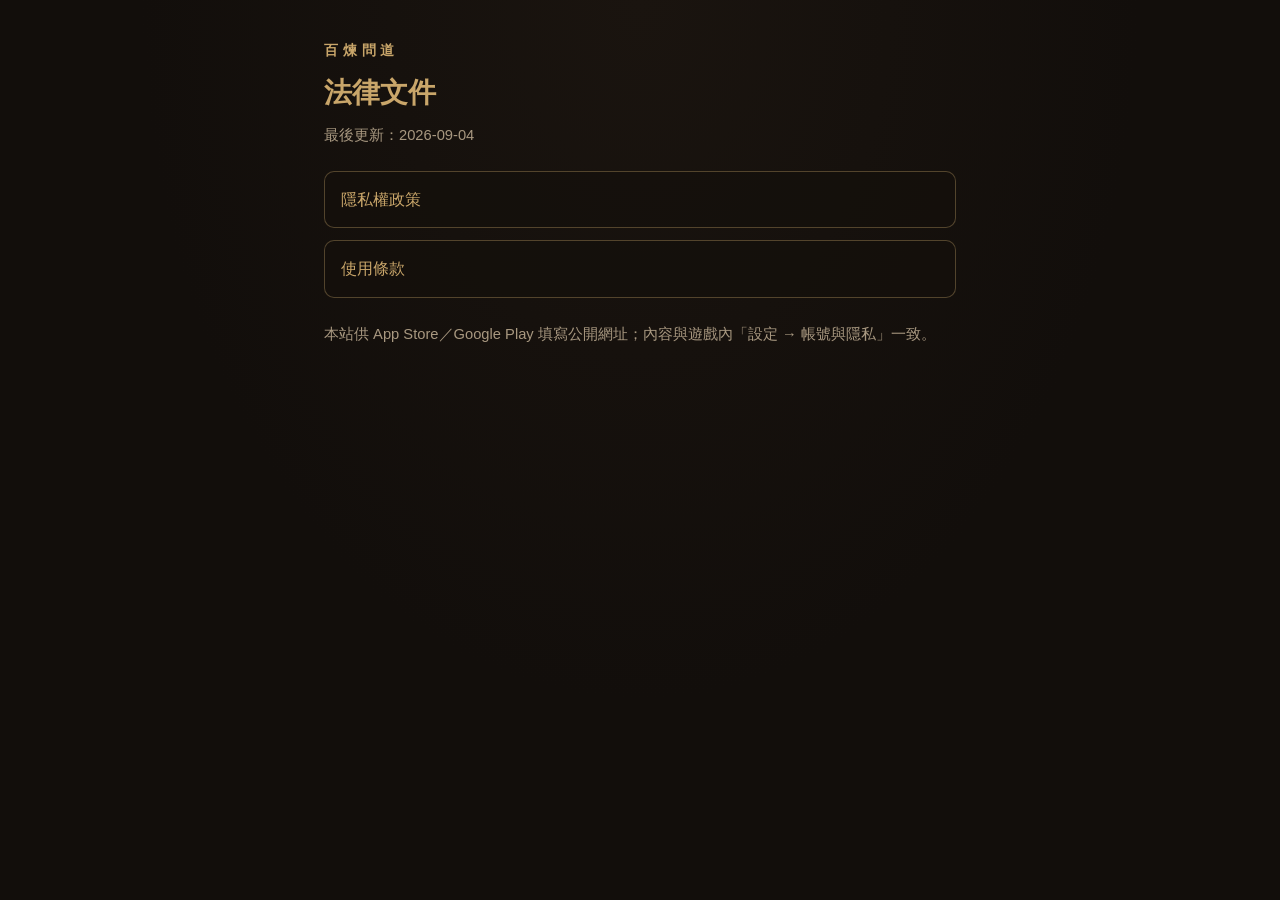
==== index.html @ 907b6d32 "Add 百煉問道 privacy policy and terms pages" ====
<!DOCTYPE html>
<html lang="zh-Hant">
<head>
  <meta charset="utf-8" />
  <meta name="viewport" content="width=device-width, initial-scale=1" />
  <title>百煉問道 · 法律文件</title>
  <link rel="stylesheet" href="styles.css" />
</head>
<body>
  <main>
    <p class="brand">百煉問道</p>
    <h1>法律文件</h1>
    <p class="meta">最後更新：2026-09-04</p>
    <ul class="links">
      <li><a href="privacy.html">隱私權政策</a></li>
      <li><a href="terms.html">使用條款</a></li>
    </ul>
    <p class="note">本站供 App Store／Google Play 填寫公開網址；內容與遊戲內「設定 → 帳號與隱私」一致。</p>
  </main>
</body>
</html>
---- styles.css ----
:root {
  color-scheme: dark;
  --bg: #120e0b;
  --ink: #f0e6d4;
  --muted: #a89880;
  --gold: #c9a66a;
  --line: rgba(201, 166, 106, 0.35);
}
* { box-sizing: border-box; }
body {
  margin: 0;
  font-family: "PingFang TC", "Noto Sans TC", "Helvetica Neue", sans-serif;
  background: radial-gradient(ellipse at top, #1a140f 0%, var(--bg) 55%);
  color: var(--ink);
  line-height: 1.65;
  min-height: 100vh;
}
main {
  max-width: 42rem;
  margin: 0 auto;
  padding: 2.5rem 1.25rem 4rem;
}
.brand {
  color: var(--gold);
  letter-spacing: 0.35em;
  font-size: 0.85rem;
  font-weight: 700;
  margin: 0 0 0.5rem;
}
h1 {
  margin: 0 0 0.35rem;
  font-size: 1.75rem;
  color: var(--gold);
}
.meta, .note, .nav {
  color: var(--muted);
  font-size: 0.92rem;
}
.nav { margin-bottom: 1.5rem; }
.nav a, .links a { color: var(--gold); }
.links {
  list-style: none;
  padding: 0;
  margin: 1.5rem 0;
  display: grid;
  gap: 0.75rem;
}
.links a {
  display: block;
  padding: 0.9rem 1rem;
  border: 1px solid var(--line);
  border-radius: 10px;
  text-decoration: none;
  background: rgba(20, 16, 12, 0.7);
}
section {
  margin: 1.4rem 0;
  padding-top: 0.2rem;
  border-top: 1px solid var(--line);
}
h2 {
  margin: 1rem 0 0.4rem;
  font-size: 1.05rem;
  color: var(--gold);
}
p { margin: 0.4rem 0; white-space: pre-wrap; }
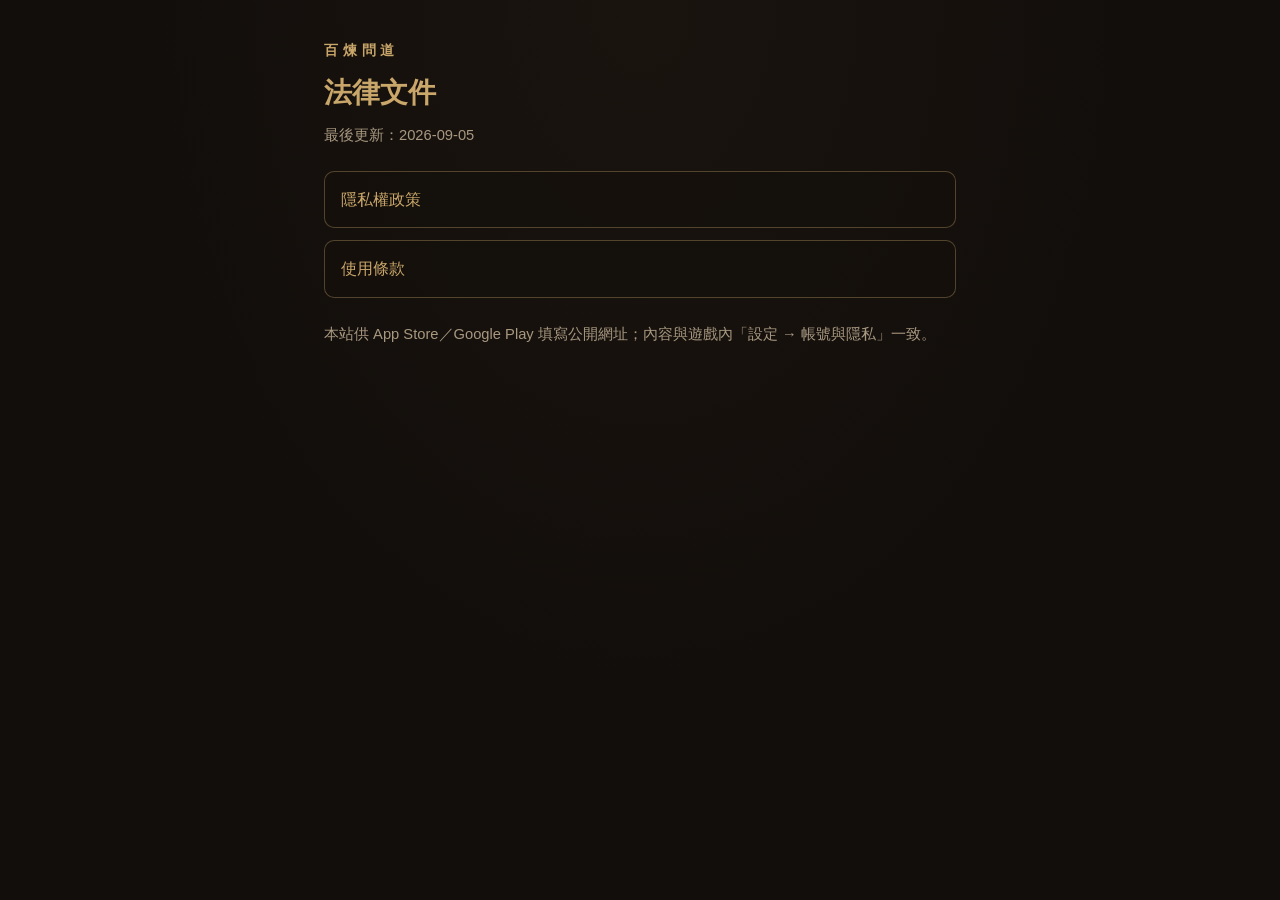
==== commit 23fd53ae: "Update legal docs for online-first service" ====
--- a/index.html
+++ b/index.html
@@ -10,7 +10,7 @@
   <main>
     <p class="brand">百煉問道</p>
     <h1>法律文件</h1>
-    <p class="meta">最後更新：2026-09-04</p>
+    <p class="meta">最後更新：2026-09-05</p>
     <ul class="links">
       <li><a href="privacy.html">隱私權政策</a></li>
       <li><a href="terms.html">使用條款</a></li>
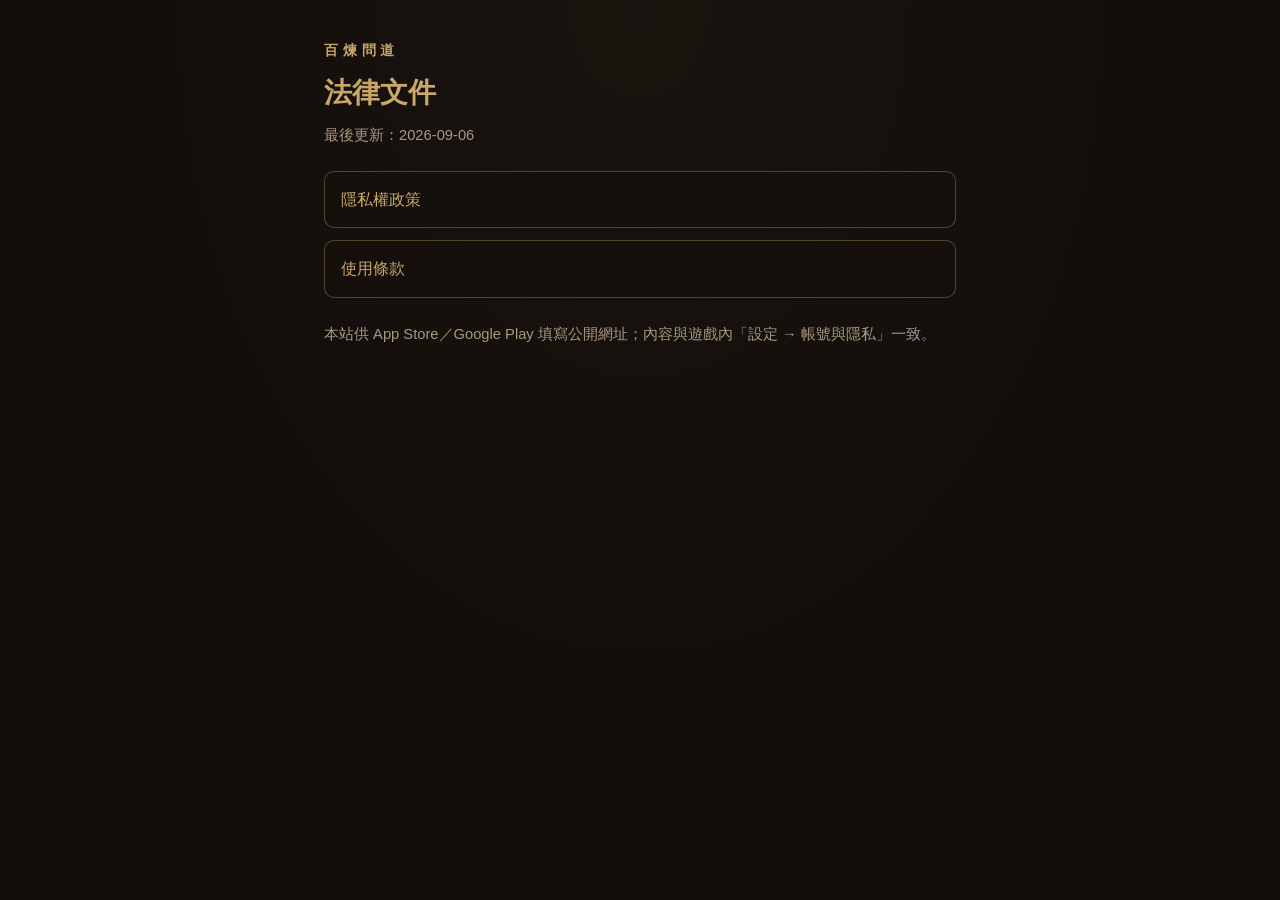
==== commit fb6fb9a8: "Update privacy for optional AdMob rewarded ads." ====
--- a/index.html
+++ b/index.html
@@ -10,7 +10,7 @@
   <main>
     <p class="brand">百煉問道</p>
     <h1>法律文件</h1>
-    <p class="meta">最後更新：2026-09-05</p>
+    <p class="meta">最後更新：2026-09-06</p>
     <ul class="links">
       <li><a href="privacy.html">隱私權政策</a></li>
       <li><a href="terms.html">使用條款</a></li>
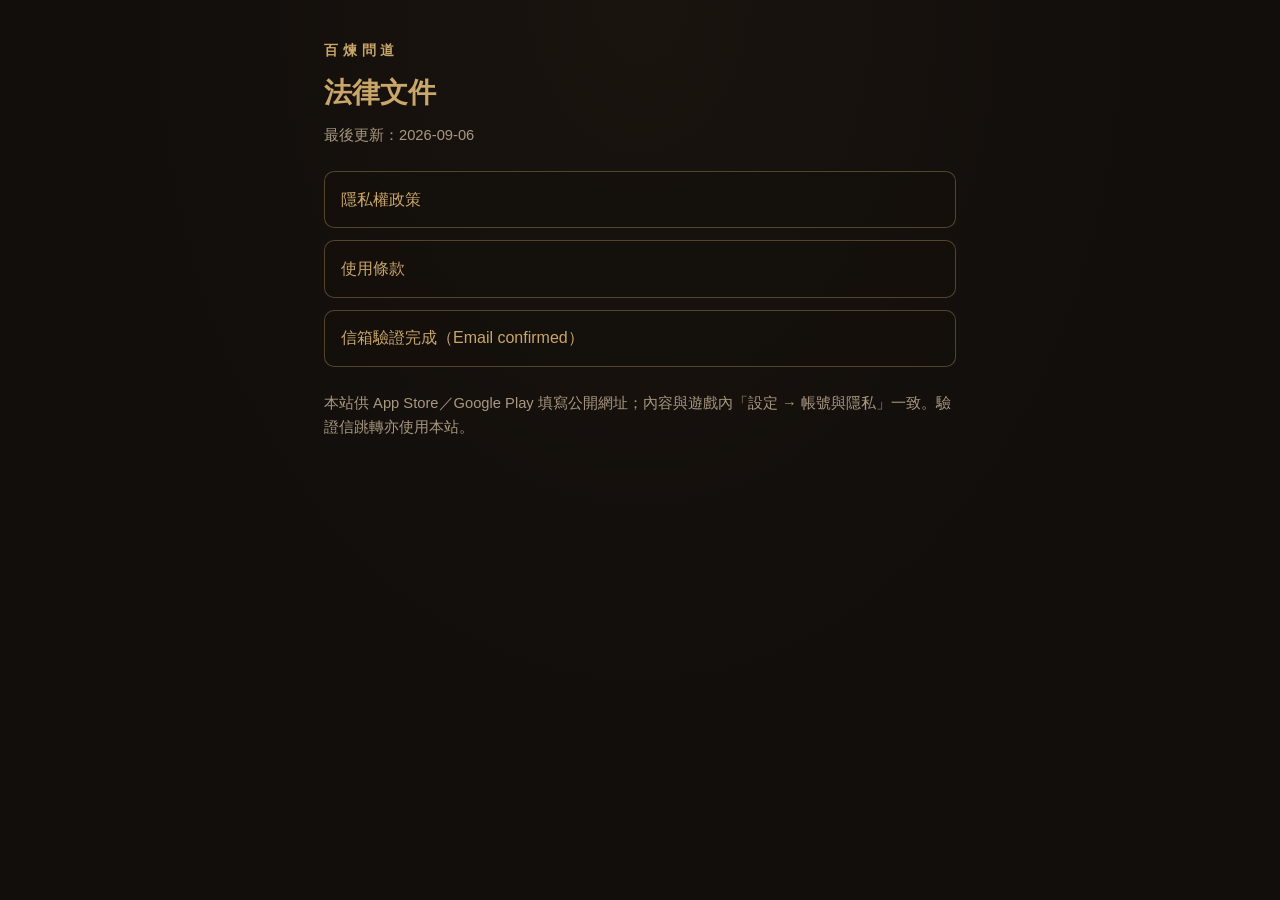
==== commit e2f4502f: "Add bilingual email-confirmed landing page for signup redirect. Co-authored-by: Cursor <cursoragent@" ====
--- a/index.html
+++ b/index.html
@@ -14,8 +14,9 @@
     <ul class="links">
       <li><a href="privacy.html">隱私權政策</a></li>
       <li><a href="terms.html">使用條款</a></li>
+      <li><a href="email-confirmed.html">信箱驗證完成（Email confirmed）</a></li>
     </ul>
-    <p class="note">本站供 App Store／Google Play 填寫公開網址；內容與遊戲內「設定 → 帳號與隱私」一致。</p>
+    <p class="note">本站供 App Store／Google Play 填寫公開網址；內容與遊戲內「設定 → 帳號與隱私」一致。驗證信跳轉亦使用本站。</p>
   </main>
 </body>
 </html>
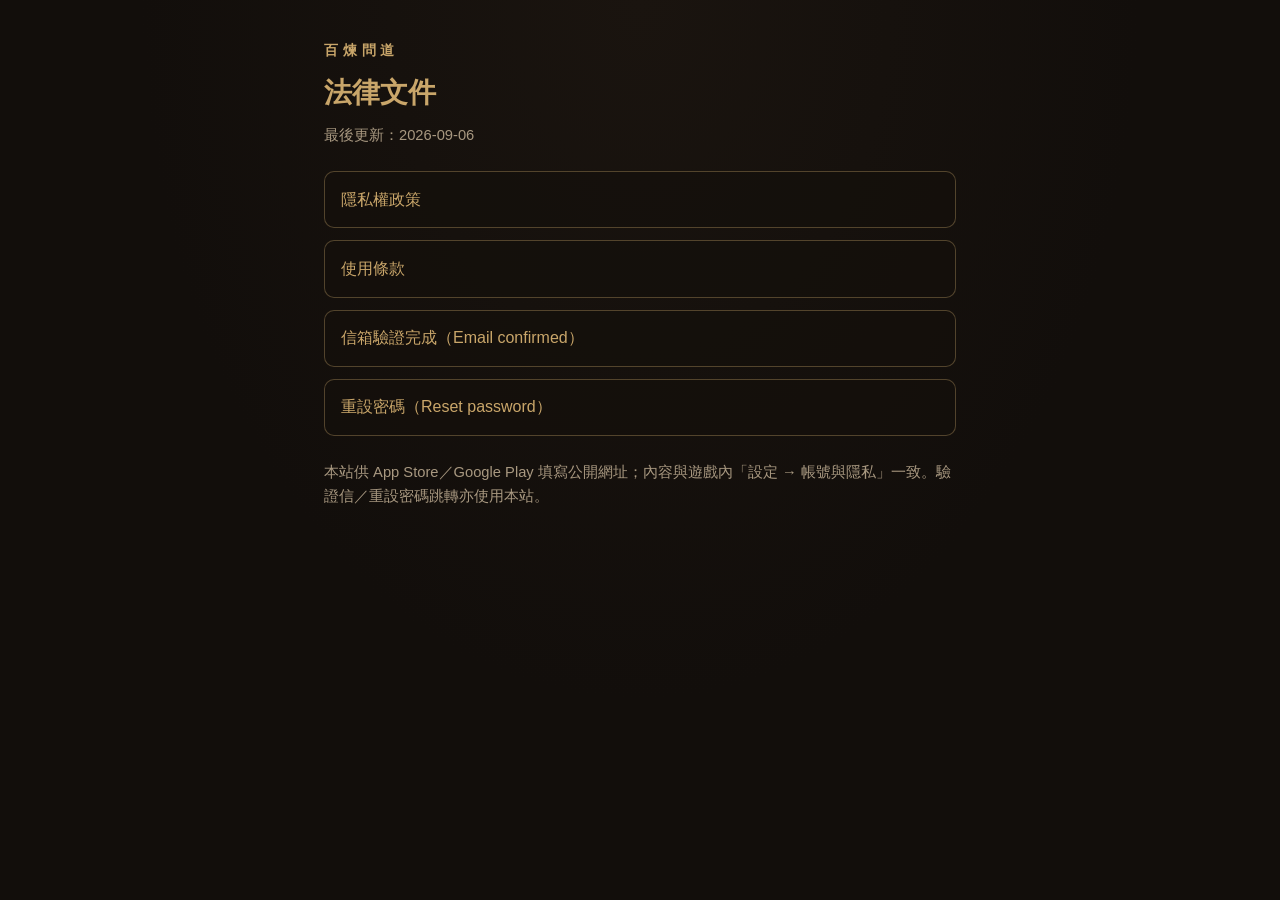
==== commit ded1738c: "Add bilingual password-reset page for recovery email redirect. Co-authored-by: Cursor <cursoragent@c" ====
--- a/index.html
+++ b/index.html
@@ -15,8 +15,9 @@
       <li><a href="privacy.html">隱私權政策</a></li>
       <li><a href="terms.html">使用條款</a></li>
       <li><a href="email-confirmed.html">信箱驗證完成（Email confirmed）</a></li>
+      <li><a href="password-reset.html">重設密碼（Reset password）</a></li>
     </ul>
-    <p class="note">本站供 App Store／Google Play 填寫公開網址；內容與遊戲內「設定 → 帳號與隱私」一致。驗證信跳轉亦使用本站。</p>
+    <p class="note">本站供 App Store／Google Play 填寫公開網址；內容與遊戲內「設定 → 帳號與隱私」一致。驗證信／重設密碼跳轉亦使用本站。</p>
   </main>
 </body>
 </html>
